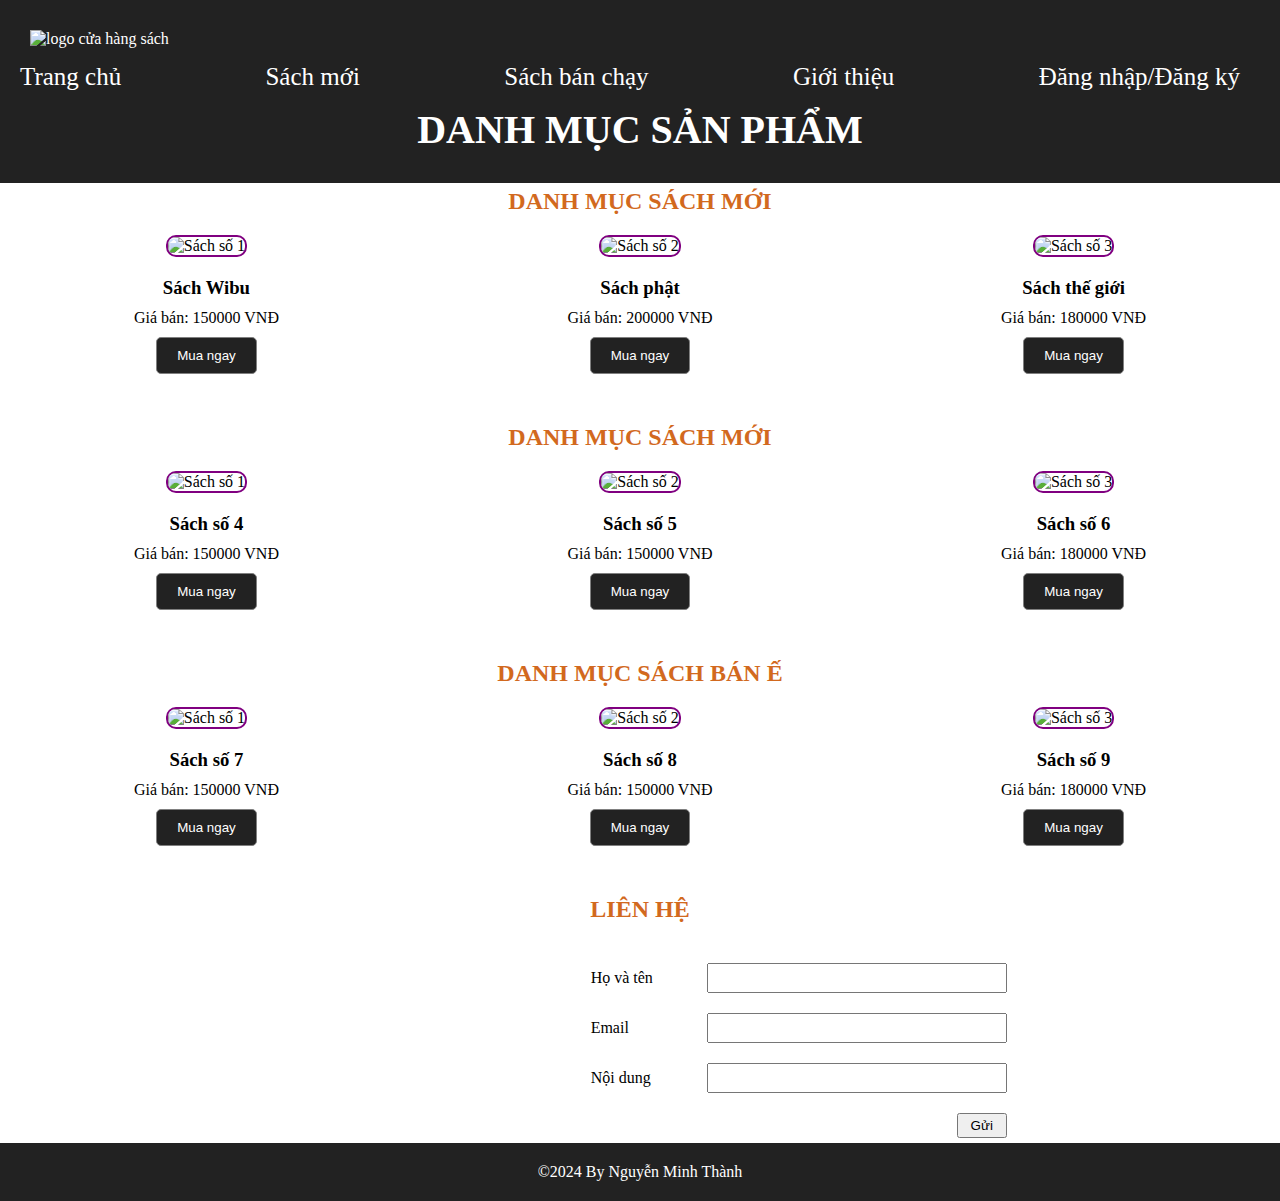
==== index.html @ 5bf8fc8a "Update and rename bansach.html to index.html" ====
<!DOCTYPE html>
<html lang="en">
<head>
    <meta charset="UTF-8">
    <meta name="viewport" content="width=device-width, initial-scale=1.0">
    <title>Cửa hàng sách</title>
    <link rel="stylesheet" href="sanpham.css">
</head>
<body>
    <header>
        <div id="logo">
            <img src="images/images/logo.png" alt="logo cửa hàng sách">
        </div>
        <nav>
            <ul>
                <li><a href="">Trang chủ</a></li>
                <li><a href="">Sách mới</a></li>
                <li><a href="">Sách bán chạy</a></li>
                <li><a href="">Giới thiệu</a></li>
                <li><a href="">Đăng nhập/Đăng ký</a></li>
            </ul>
        </nav>
        <h1>Danh mục sản phẩm</h1>
    </header>
    <main>
        <!--Section 1-->
        <section class="section">
            <h2>Danh mục sách mới</h2>
            <div class="products">
                <!--Sản phẩm số 1-->
                <div class="product">
                    <img src="images/images/sach1.jpg" alt="Sách số 1">
                    <h3>Sách Wibu</h3>
                    <p>Giá bán: 150000 VNĐ</p>
                    <button>Mua ngay</button>
                </div>
                <!--Sản phẩm số 2-->
                <div class="product">
                    <img src="images/images/sach2.jpg" alt="Sách số 2">
                    <h3>Sách phật</h3>
                    <p>Giá bán: 200000 VNĐ</p>
                    <button>Mua ngay</button>
                </div>
                <!--Sản phẩm số 3-->
                <div class="product">
                    <img src="images/images/sach3.jpg" alt="Sách số 3">
                    <h3>Sách thế giới</h3>
                    <p>Giá bán: 180000 VNĐ</p>
                    <button>Mua ngay</button>
                </div>
            </div>
        </section>
        <!--Section 2-->
        <section class="section">
            <h2>Danh mục sách mới</h2>
            <div class="products">
                <!--Sản phẩm số 4-->
                <div class="product">
                    <img src="images/images/sach4.jpg" alt="Sách số 1">
                    <h3>Sách số 4</h3>
                    <p>Giá bán: 150000 VNĐ</p>
                    <button>Mua ngay</button>
                </div>
                <!--Sản phẩm số 5-->
                <div class="product">
                    <img src="images/images/sach5.jpg" alt="Sách số 2">
                    <h3>Sách số 5</h3>
                    <p>Giá bán: 150000 VNĐ</p>
                    <button>Mua ngay</button>
                </div>
                <!--Sản phẩm số 6-->
                <div class="product">
                    <img src="images/images/sach6.jpg" alt="Sách số 3">
                    <h3>Sách số 6</h3>
                    <p>Giá bán: 180000 VNĐ</p>
                    <button>Mua ngay</button>
                </div>
            </div>
            <!--Section 3-->
        <section class="section">
            <h2>Danh mục sách bán ế</h2>
            <div class="products">
                <!--Sản phẩm số 7-->
                <div class="product">
                    <img src="images/images/sach7.jpg" alt="Sách số 1">
                    <h3>Sách số 7</h3>
                    <p>Giá bán: 150000 VNĐ</p>
                    <button>Mua ngay</button>
                </div>
                <!--Sản phẩm số 8-->
                <div class="product">
                    <img src="images/images/sach8.jpg" alt="Sách số 2">
                    <h3>Sách số 8</h3>
                    <p>Giá bán: 150000 VNĐ</p>
                    <button>Mua ngay</button>
                </div>
                <!--Sản phẩm số 9-->
                <div class="product">
                    <img src="images/images/sach9.jpg" alt="Sách số 3">
                    <h3>Sách số 9</h3>
                    <p>Giá bán: 180000 VNĐ</p>
                    <button>Mua ngay</button>
                </div>
            </div>
        </section>
        <!--Section 4-->
        <section class="section">
            <h2>Liên hệ</h2>
            <form action="">
                <lebel for="">Họ và tên</lebel>
                <input type="text" name="name" id="name"><br>
                <label for="email">Email</label>
                <input type="text" name="email" id="email"><br>
                <label for="message">Nội dung</label>
                <input type="text" name="message" id="message"><br>
                <button type="sumbit">Gửi</button>
            </form>
        </section>
            </main>
            <footer>
            &copy;2024 By Nguyễn Minh Thành
        </footer>
</body>
</html>
---- sanpham.css ----
*{
    margin: 0;
    padding: 0;
    box-sizing: border-box;
}
#logo img{
    width: 5%;
    height: auto;
    margin-top: 10px;
    margin-left: 10px;
}
header{
    background-color: #222;
    color: #fff;
    padding: 20px;
}
nav ul{
    list-style: none;
    display: flex;
    justify-content: space-between;
}
nav li{
    margin-right: 20px;
    margin-top: 15px;
}
nav a{
    text-decoration: none;
    color: #fff;
    font-size: 25px;
}
nav li:hover{
    background-color: brown;
    padding: 5px;
    border-radius: 10px;
}
h1{
    font-size: 40px;
    text-align: center;
    text-transform: uppercase;
    padding: 10px;
    margin-top: 5px;
}
main{
    padding: 5px;
}
.section{
    text-align: center;
}
.section p{
    text-align: center;
}
.section h2{
    text-transform: uppercase;
    text-align: center;
    color: chocolate;
    margin-bottom: 20px;
}
.products{
    display: flex;
    flex-wrap: wrap;
    justify-content: space-between;
}
.product{
    width: calc(33.3% - 20px);
    margin-bottom: 50px;
    text-align: center;
}
.product img{
    width: 100%;
    border: 2px solid purple;
    margin-bottom: 20px;
    border-radius: 10px;
}
.product h3{
    margin: 0;
}
.product p{
    margin: 10px 0;
}
.product button{
    background-color: #222;
    color: #fff;
    border: 1px solid gray;
    border-radius: 5px;
    padding: 10px 20px;
    cursor: pointer;
}
.section form{
    margin-left: 25%;
}
.section form input{
    margin-left: 50px;
    width: 300px;
    height: 30px;
    margin-top: 20px;
}
#email{
    margin-left: 74px;
}
#message{
    margin-left: 52px;
}
.section form button{
    margin-top: 20px;
    width: 50px;
    height: 25px;
    margin-left: 366px;
}
footer{
    background-color: #222;
    color: #fff;
    padding: 20px;
    text-align: center;
}
@media screen and(max-width: 768px){
    header{
        padding: 10px;
    }
    mav ul{
        flex-wrap: wrap;
    }
    nav li{
        margin-right: 10px;
        margin-bottom: 10px;
    }
    .products{
        flex-wrap: wrap;
    }
    .product{
        width: calc(100%/2 - 10px);
        margin-bottom: 30px;
    }
}
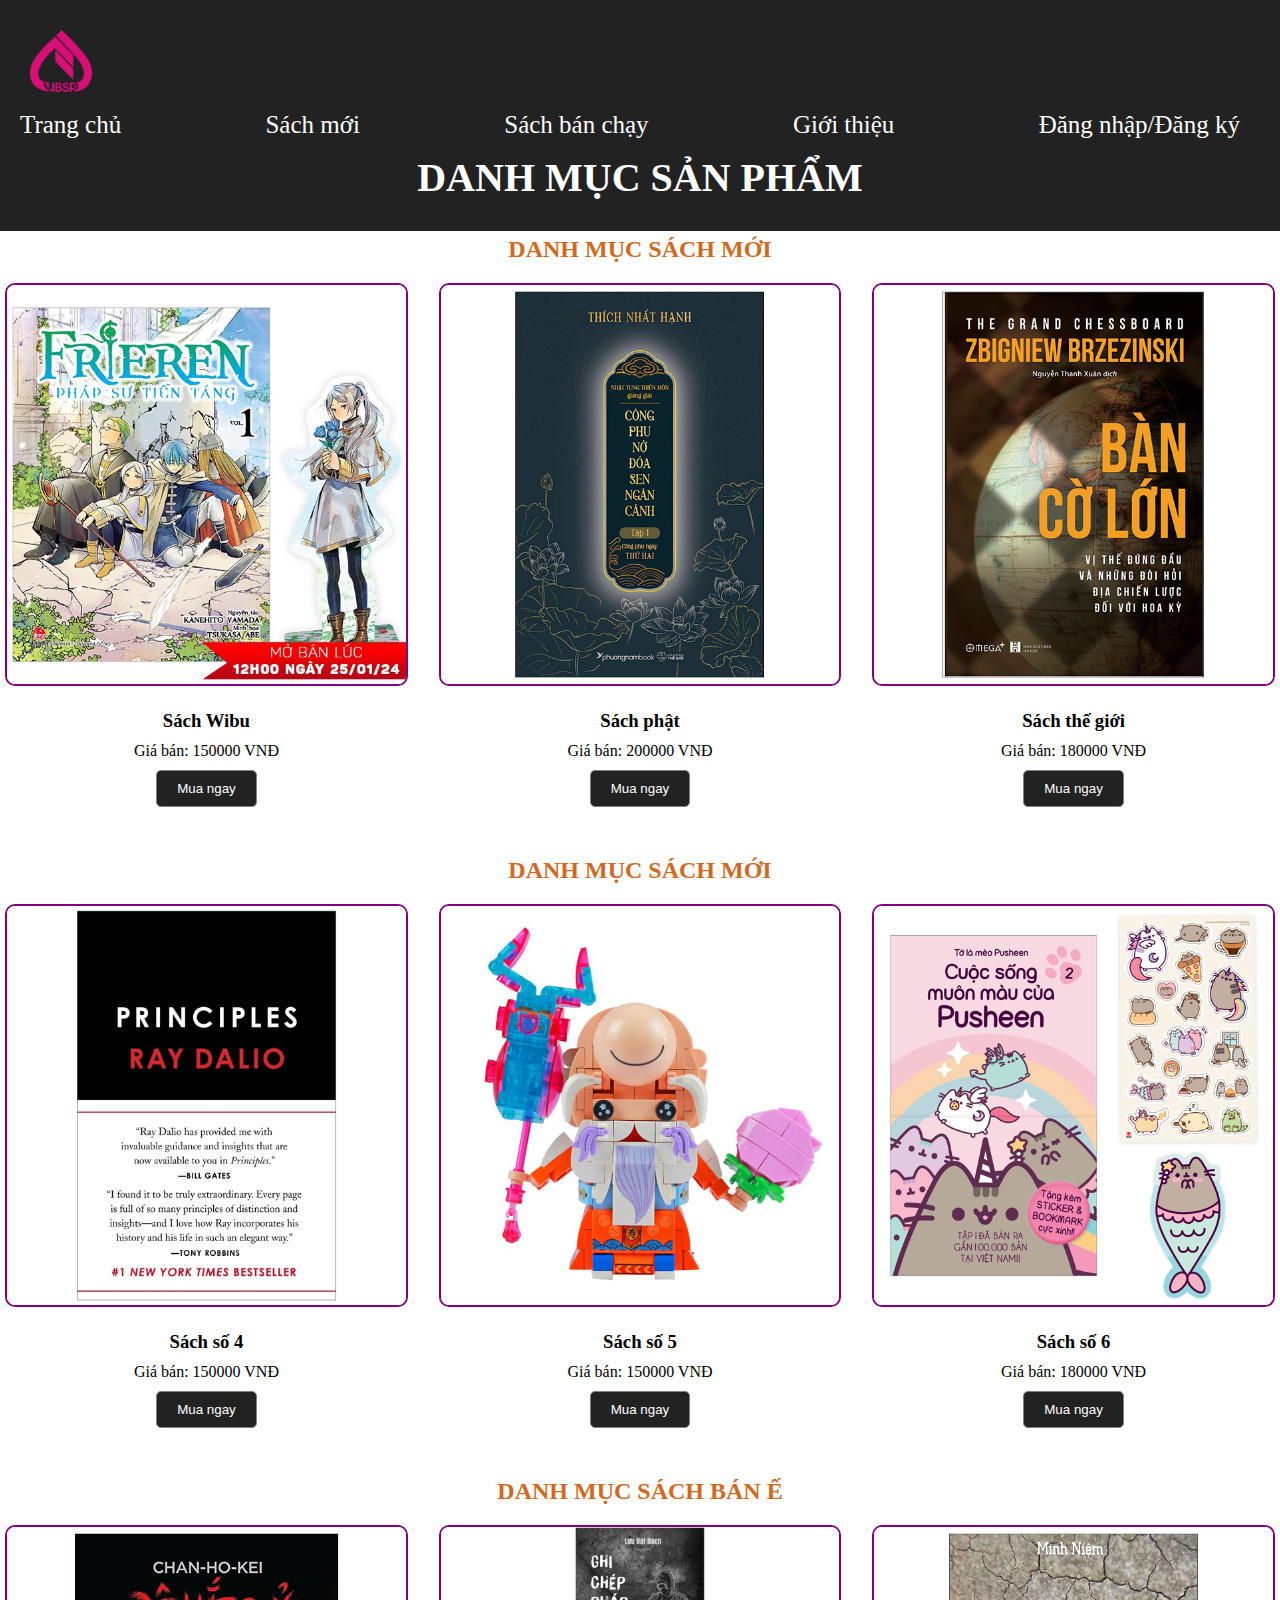
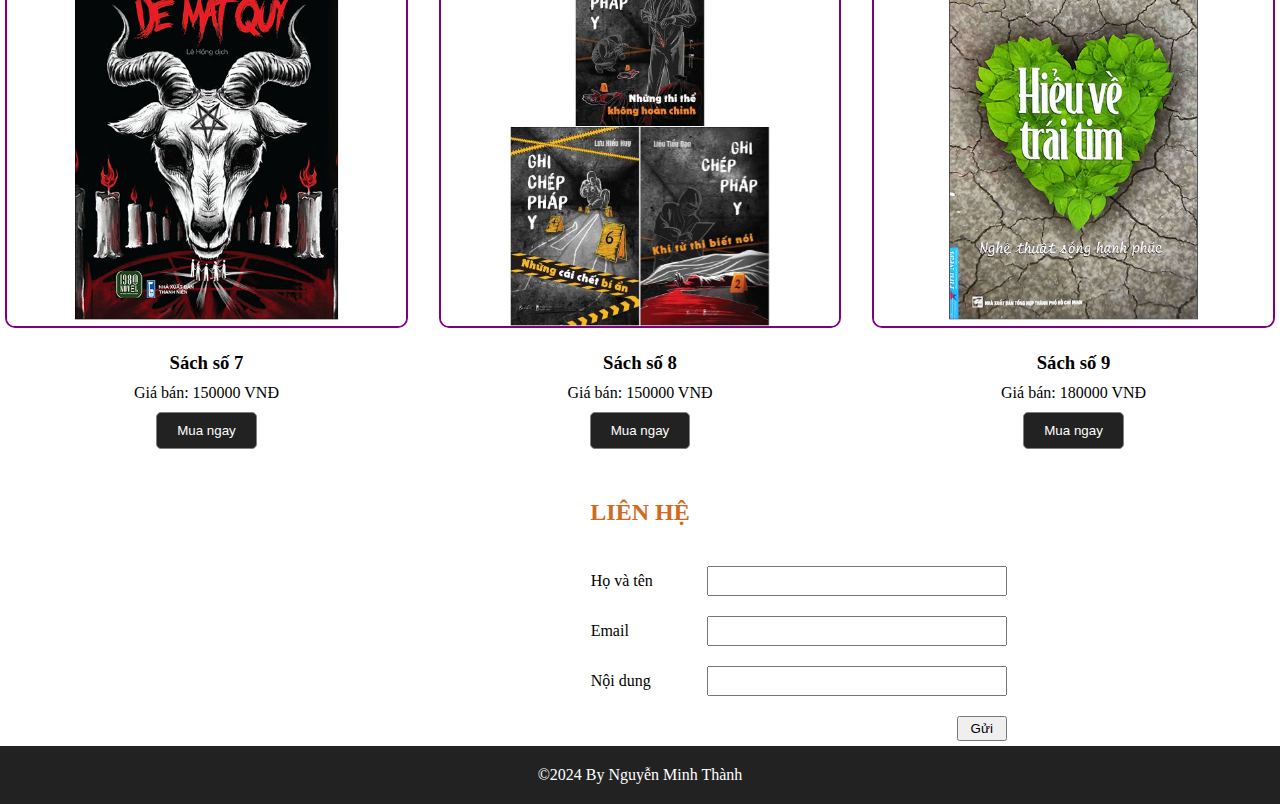
==== commit 4eba5b11: "Update index.html" ====
--- a/index.html
+++ b/index.html
@@ -9,7 +9,7 @@
 <body>
     <header>
         <div id="logo">
-            <img src="images/images/logo.png" alt="logo cửa hàng sách">
+            <img src="./logo.png" alt="logo cửa hàng sách">
         </div>
         <nav>
             <ul>
@@ -29,21 +29,21 @@
             <div class="products">
                 <!--Sản phẩm số 1-->
                 <div class="product">
-                    <img src="images/images/sach1.jpg" alt="Sách số 1">
+                    <img src="./sach1.jpg" alt="Sách số 1">
                     <h3>Sách Wibu</h3>
                     <p>Giá bán: 150000 VNĐ</p>
                     <button>Mua ngay</button>
                 </div>
                 <!--Sản phẩm số 2-->
                 <div class="product">
-                    <img src="images/images/sach2.jpg" alt="Sách số 2">
+                    <img src="./sach2.jpg" alt="Sách số 2">
                     <h3>Sách phật</h3>
                     <p>Giá bán: 200000 VNĐ</p>
                     <button>Mua ngay</button>
                 </div>
                 <!--Sản phẩm số 3-->
                 <div class="product">
-                    <img src="images/images/sach3.jpg" alt="Sách số 3">
+                    <img src="./sach3.jpg" alt="Sách số 3">
                     <h3>Sách thế giới</h3>
                     <p>Giá bán: 180000 VNĐ</p>
                     <button>Mua ngay</button>
@@ -56,21 +56,21 @@
             <div class="products">
                 <!--Sản phẩm số 4-->
                 <div class="product">
-                    <img src="images/images/sach4.jpg" alt="Sách số 1">
+                    <img src="./sach4.jpg" alt="Sách số 1">
                     <h3>Sách số 4</h3>
                     <p>Giá bán: 150000 VNĐ</p>
                     <button>Mua ngay</button>
                 </div>
                 <!--Sản phẩm số 5-->
                 <div class="product">
-                    <img src="images/images/sach5.jpg" alt="Sách số 2">
+                    <img src="./sach5.jpg" alt="Sách số 2">
                     <h3>Sách số 5</h3>
                     <p>Giá bán: 150000 VNĐ</p>
                     <button>Mua ngay</button>
                 </div>
                 <!--Sản phẩm số 6-->
                 <div class="product">
-                    <img src="images/images/sach6.jpg" alt="Sách số 3">
+                    <img src="./sach6.jpg" alt="Sách số 3">
                     <h3>Sách số 6</h3>
                     <p>Giá bán: 180000 VNĐ</p>
                     <button>Mua ngay</button>
@@ -82,21 +82,21 @@
             <div class="products">
                 <!--Sản phẩm số 7-->
                 <div class="product">
-                    <img src="images/images/sach7.jpg" alt="Sách số 1">
+                    <img src="./sach7.jpg" alt="Sách số 1">
                     <h3>Sách số 7</h3>
                     <p>Giá bán: 150000 VNĐ</p>
                     <button>Mua ngay</button>
                 </div>
                 <!--Sản phẩm số 8-->
                 <div class="product">
-                    <img src="images/images/sach8.jpg" alt="Sách số 2">
+                    <img src="./sach8.jpg" alt="Sách số 2">
                     <h3>Sách số 8</h3>
                     <p>Giá bán: 150000 VNĐ</p>
                     <button>Mua ngay</button>
                 </div>
                 <!--Sản phẩm số 9-->
                 <div class="product">
-                    <img src="images/images/sach9.jpg" alt="Sách số 3">
+                    <img src="./sach9.jpg" alt="Sách số 3">
                     <h3>Sách số 9</h3>
                     <p>Giá bán: 180000 VNĐ</p>
                     <button>Mua ngay</button>
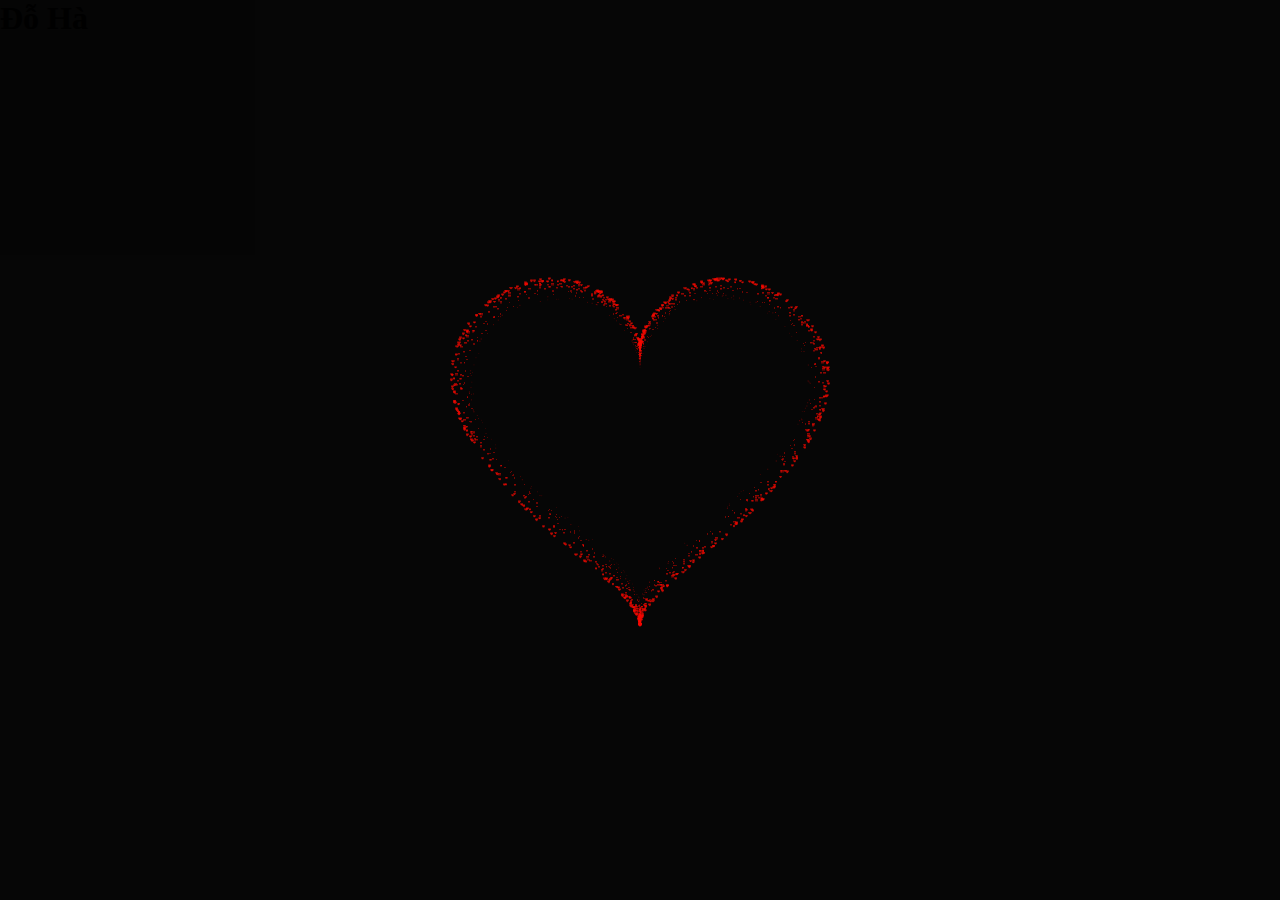
==== commit e3c731fe: "Update index.html" ====
--- a/index.html
+++ b/index.html
@@ -1,124 +1,259 @@
-<!DOCTYPE html>
-<html lang="en">
-<head>
-    <meta charset="UTF-8">
-    <meta name="viewport" content="width=device-width, initial-scale=1.0">
-    <title>Cửa hàng sách</title>
-    <link rel="stylesheet" href="sanpham.css">
-</head>
-<body>
-    <header>
-        <div id="logo">
-            <img src="./logo.png" alt="logo cửa hàng sách">
-        </div>
-        <nav>
-            <ul>
-                <li><a href="">Trang chủ</a></li>
-                <li><a href="">Sách mới</a></li>
-                <li><a href="">Sách bán chạy</a></li>
-                <li><a href="">Giới thiệu</a></li>
-                <li><a href="">Đăng nhập/Đăng ký</a></li>
-            </ul>
-        </nav>
-        <h1>Danh mục sản phẩm</h1>
-    </header>
-    <main>
-        <!--Section 1-->
-        <section class="section">
-            <h2>Danh mục sách mới</h2>
-            <div class="products">
-                <!--Sản phẩm số 1-->
-                <div class="product">
-                    <img src="./sach1.jpg" alt="Sách số 1">
-                    <h3>Sách Wibu</h3>
-                    <p>Giá bán: 150000 VNĐ</p>
-                    <button>Mua ngay</button>
-                </div>
-                <!--Sản phẩm số 2-->
-                <div class="product">
-                    <img src="./sach2.jpg" alt="Sách số 2">
-                    <h3>Sách phật</h3>
-                    <p>Giá bán: 200000 VNĐ</p>
-                    <button>Mua ngay</button>
-                </div>
-                <!--Sản phẩm số 3-->
-                <div class="product">
-                    <img src="./sach3.jpg" alt="Sách số 3">
-                    <h3>Sách thế giới</h3>
-                    <p>Giá bán: 180000 VNĐ</p>
-                    <button>Mua ngay</button>
-                </div>
-            </div>
-        </section>
-        <!--Section 2-->
-        <section class="section">
-            <h2>Danh mục sách mới</h2>
-            <div class="products">
-                <!--Sản phẩm số 4-->
-                <div class="product">
-                    <img src="./sach4.jpg" alt="Sách số 1">
-                    <h3>Sách số 4</h3>
-                    <p>Giá bán: 150000 VNĐ</p>
-                    <button>Mua ngay</button>
-                </div>
-                <!--Sản phẩm số 5-->
-                <div class="product">
-                    <img src="./sach5.jpg" alt="Sách số 2">
-                    <h3>Sách số 5</h3>
-                    <p>Giá bán: 150000 VNĐ</p>
-                    <button>Mua ngay</button>
-                </div>
-                <!--Sản phẩm số 6-->
-                <div class="product">
-                    <img src="./sach6.jpg" alt="Sách số 3">
-                    <h3>Sách số 6</h3>
-                    <p>Giá bán: 180000 VNĐ</p>
-                    <button>Mua ngay</button>
-                </div>
-            </div>
-            <!--Section 3-->
-        <section class="section">
-            <h2>Danh mục sách bán ế</h2>
-            <div class="products">
-                <!--Sản phẩm số 7-->
-                <div class="product">
-                    <img src="./sach7.jpg" alt="Sách số 1">
-                    <h3>Sách số 7</h3>
-                    <p>Giá bán: 150000 VNĐ</p>
-                    <button>Mua ngay</button>
-                </div>
-                <!--Sản phẩm số 8-->
-                <div class="product">
-                    <img src="./sach8.jpg" alt="Sách số 2">
-                    <h3>Sách số 8</h3>
-                    <p>Giá bán: 150000 VNĐ</p>
-                    <button>Mua ngay</button>
-                </div>
-                <!--Sản phẩm số 9-->
-                <div class="product">
-                    <img src="./sach9.jpg" alt="Sách số 3">
-                    <h3>Sách số 9</h3>
-                    <p>Giá bán: 180000 VNĐ</p>
-                    <button>Mua ngay</button>
-                </div>
-            </div>
-        </section>
-        <!--Section 4-->
-        <section class="section">
-            <h2>Liên hệ</h2>
-            <form action="">
-                <lebel for="">Họ và tên</lebel>
-                <input type="text" name="name" id="name"><br>
-                <label for="email">Email</label>
-                <input type="text" name="email" id="email"><br>
-                <label for="message">Nội dung</label>
-                <input type="text" name="message" id="message"><br>
-                <button type="sumbit">Gửi</button>
-            </form>
-        </section>
-            </main>
-            <footer>
-            &copy;2024 By Nguyễn Minh Thành
-        </footer>
-</body>
-</html>
+<!DOCTYPE HTML PUBLIC "-//W3C//DTD HTML 4.0 Transitional//EN">
+<HTML>
+ <HEAD>
+  <TITLE> MINH IT </TITLE>
+  <META NAME="Generator" CONTENT="EditPlus">
+  <META NAME="Author" CONTENT="">
+  <META NAME="Keywords" CONTENT="">
+  <META NAME="Description" CONTENT="">
+  <link rel="stylesheet" href="style.css">
+  <style>
+  html, body {
+  height: 100%;
+  padding: 0;
+  margin: 0;
+  background: rgba(0, 0, 0, 0.851);
+}
+canvas {
+  position: absolute;
+  width: 100%;
+  height: 100%;
+}
+  </style>
+ </HEAD>
+ <BODY>
+  <div class="box">
+    <canvas id="pinkboard"></canvas>
+   
+  </div>
+    <h1 class="name">Đỗ Hà</h1>
+<script>
+var settings = {
+  particles: {
+    length:   10000, // maximum amount of particles
+    duration:   4, // particle duration in sec
+    velocity: 80, // particle velocity in pixels/sec
+    effect: -1.3, // play with this for a nice effect
+    size:      8, // particle size in pixels
+  },
+};
+/*
+ */
+(function(){var b=0;var c=["ms","moz","webkit","o"];for(var a=0;a<c.length&&!window.requestAnimationFrame;++a){window.requestAnimationFrame=window[c[a]+"RequestAnimationFrame"];window.cancelAnimationFrame=window[c[a]+"CancelAnimationFrame"]||window[c[a]+"CancelRequestAnimationFrame"]}if(!window.requestAnimationFrame){window.requestAnimationFrame=function(h,e){var d=new Date().getTime();var f=Math.max(0,16-(d-b));var g=window.setTimeout(function(){h(d+f)},f);b=d+f;return g}}if(!window.cancelAnimationFrame){window.cancelAnimationFrame=function(d){clearTimeout(d)}}}());
+/*
+ * Point class
+ */
+var Point = (function() {
+  function Point(x, y) {
+    this.x = (typeof x !== 'undefined') ? x : 0;
+    this.y = (typeof y !== 'undefined') ? y : 0;
+  }
+  Point.prototype.clone = function() {
+    return new Point(this.x, this.y);
+  };
+  Point.prototype.length = function(length) {
+    if (typeof length == 'undefined')
+      return Math.sqrt(this.x * this.x + this.y * this.y);
+    this.normalize();
+    this.x *= length;
+    this.y *= length;
+    return this;
+  };
+  Point.prototype.normalize = function() {
+    var length = this.length();
+    this.x /= length;
+    this.y /= length;
+    return this;
+  };
+  return Point;
+})();
+/*
+ * Particle class
+ */
+var Particle = (function() {
+  function Particle() {
+    this.position = new Point();
+    this.velocity = new Point();
+    this.acceleration = new Point();
+    this.age = 0;
+  }
+  Particle.prototype.initialize = function(x, y, dx, dy) {
+    this.position.x = x;
+    this.position.y = y;
+    this.velocity.x = dx;
+    this.velocity.y = dy;
+    this.acceleration.x = dx * settings.particles.effect;
+    this.acceleration.y = dy * settings.particles.effect;
+    this.age = 0;
+  };
+  Particle.prototype.update = function(deltaTime) {
+    this.position.x += this.velocity.x * deltaTime;
+    this.position.y += this.velocity.y * deltaTime;
+    this.velocity.x += this.acceleration.x * deltaTime;
+    this.velocity.y += this.acceleration.y * deltaTime;
+    this.age += deltaTime;
+  };
+  Particle.prototype.draw = function(context, image) {
+    function ease(t) {
+      return (--t) * t * t + 1;
+    }
+    var size = image.width * ease(this.age / settings.particles.duration);
+    context.globalAlpha = 1 - this.age / settings.particles.duration;
+    context.drawImage(image, this.position.x - size / 2, this.position.y - size / 2, size, size);
+  };
+  return Particle;
+})();
+/*
+ * ParticlePool class
+ */
+var ParticlePool = (function() {
+  var particles,
+      firstActive = 0,
+      firstFree   = 0,
+      duration    = settings.particles.duration;
+ 
+  function ParticlePool(length) {
+    // create and populate particle pool
+    particles = new Array(length);
+    for (var i = 0; i < particles.length; i++)
+      particles[i] = new Particle();
+  }
+  ParticlePool.prototype.add = function(x, y, dx, dy) {
+    particles[firstFree].initialize(x, y, dx, dy);
+   
+    // handle circular queue
+    firstFree++;
+    if (firstFree   == particles.length) firstFree   = 0;
+    if (firstActive == firstFree       ) firstActive++;
+    if (firstActive == particles.length) firstActive = 0;
+  };
+  ParticlePool.prototype.update = function(deltaTime) {
+    var i;
+   
+    // update active particles
+    if (firstActive < firstFree) {
+      for (i = firstActive; i < firstFree; i++)
+        particles[i].update(deltaTime);
+    }
+    if (firstFree < firstActive) {
+      for (i = firstActive; i < particles.length; i++)
+        particles[i].update(deltaTime);
+      for (i = 0; i < firstFree; i++)
+        particles[i].update(deltaTime);
+    }
+   
+    // remove inactive particles
+    while (particles[firstActive].age >= duration && firstActive != firstFree) {
+      firstActive++;
+      if (firstActive == particles.length) firstActive = 0;
+    }
+   
+   
+  };
+  ParticlePool.prototype.draw = function(context, image) {
+    // draw active particles
+    if (firstActive < firstFree) {
+      for (i = firstActive; i < firstFree; i++)
+        particles[i].draw(context, image);
+    }
+    if (firstFree < firstActive) {
+      for (i = firstActive; i < particles.length; i++)
+        particles[i].draw(context, image);
+      for (i = 0; i < firstFree; i++)
+        particles[i].draw(context, image);
+    }
+  };
+  return ParticlePool;
+})();
+/*
+ * Putting it all together
+ */
+(function(canvas) {
+  var context = canvas.getContext('2d'),
+      particles = new ParticlePool(settings.particles.length),
+      particleRate = settings.particles.length / settings.particles.duration, // particles/sec
+      time;
+ 
+  // get point on heart with -PI <= t <= PI
+  function pointOnHeart(t) {
+    return new Point(
+      160 * Math.pow(Math.sin(t), 3),
+      130 * Math.cos(t) - 50 * Math.cos(2 * t) - 20 * Math.cos(3 * t) - 10 * Math.cos(4 * t) + 25
+    );
+  }
+ 
+  // creating the particle image using a dummy canvas
+  var image = (function() {
+    var canvas  = document.createElement('canvas'),
+        context = canvas.getContext('2d');
+    canvas.width  = settings.particles.size;
+    canvas.height = settings.particles.size;
+    // helper function to create the path
+    function to(t) {
+      var point = pointOnHeart(t);
+      point.x = settings.particles.size / 2 + point.x * settings.particles.size / 350;
+      point.y = settings.particles.size / 2 - point.y * settings.particles.size / 350;
+      return point;
+    }
+    // create the path
+    context.beginPath();
+    var t = -Math.PI;
+    var point = to(t);
+    context.moveTo(point.x, point.y);
+    while (t < Math.PI) {
+      t += 0.01; // baby steps!
+      point = to(t);
+      context.lineTo(point.x, point.y);
+    }
+    context.closePath();
+    // create the fill
+    context.fillStyle = '#f50b02';
+    context.fill();
+    // create the image
+    var image = new Image();
+    image.src = canvas.toDataURL();
+    return image;
+  })();
+ 
+  // render that thing!
+  function render() {
+    // next animation frame
+    requestAnimationFrame(render);
+   
+    // update time
+    var newTime   = new Date().getTime() / 1000,
+        deltaTime = newTime - (time || newTime);
+    time = newTime;
+   
+    // clear canvas
+    context.clearRect(0, 0, canvas.width, canvas.height);
+   
+    // create new particles
+    var amount = particleRate * deltaTime;
+    for (var i = 0; i < amount; i++) {
+      var pos = pointOnHeart(Math.PI - 2 * Math.PI * Math.random());
+      var dir = pos.clone().length(settings.particles.velocity);
+      particles.add(canvas.width / 2 + pos.x, canvas.height / 2 - pos.y, dir.x, -dir.y);
+    }
+   
+    // update and draw particles
+    particles.update(deltaTime);
+    particles.draw(context, image);
+  }
+ 
+  // handle (re-)sizing of the canvas
+  function onResize() {
+    canvas.width  = canvas.clientWidth;
+    canvas.height = canvas.clientHeight;
+  }
+  window.onresize = onResize;
+ 
+  // delay rendering bootstrap
+  setTimeout(function() {
+    onResize();
+    render();
+  }, 10);
+})(document.getElementById('pinkboard'));
+  </script>
+ </BODY>
+</HTML>
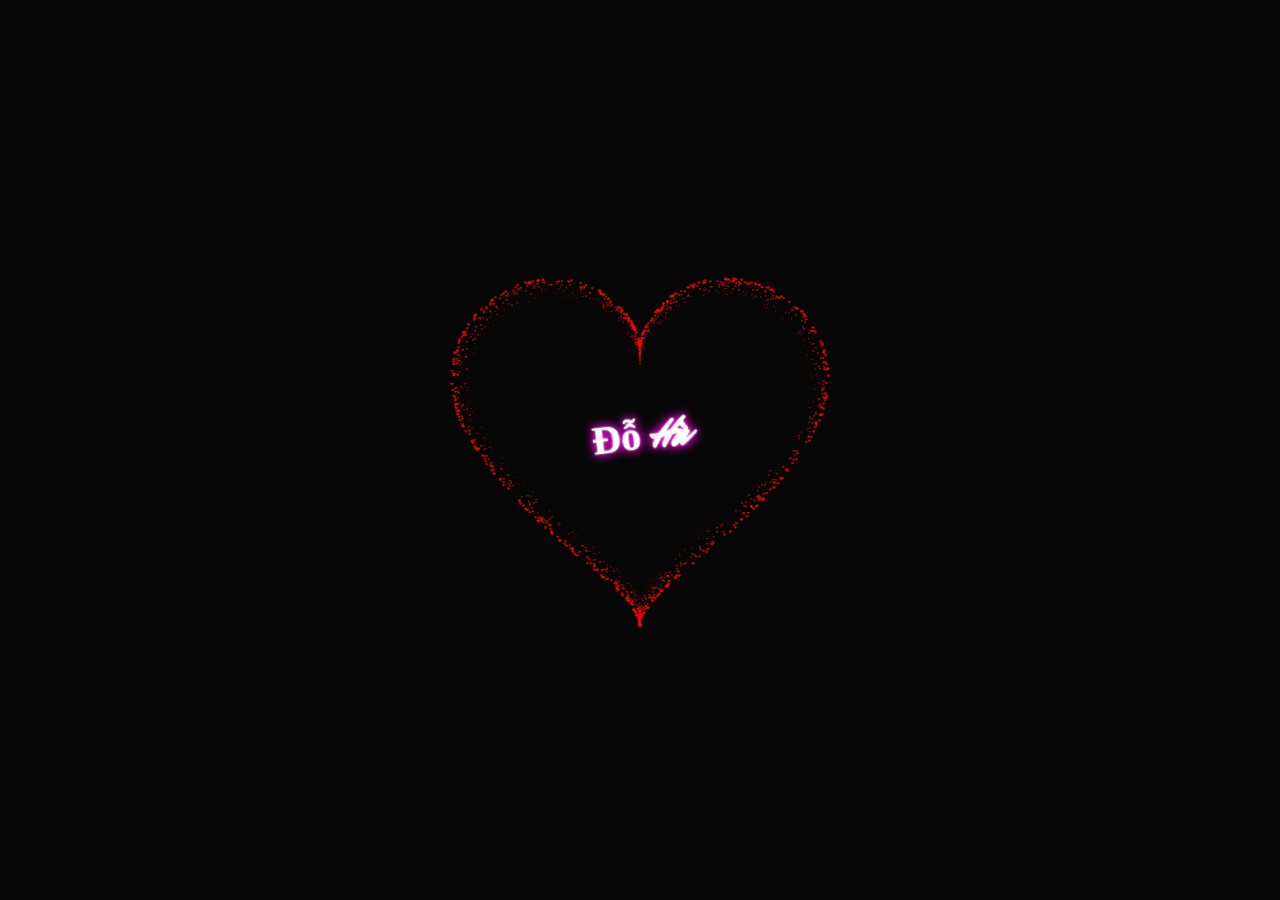
==== commit f03741c8: "Update index.html" ====
--- a/index.html
+++ b/index.html
@@ -1,7 +1,7 @@
 <!DOCTYPE HTML PUBLIC "-//W3C//DTD HTML 4.0 Transitional//EN">
 <HTML>
  <HEAD>
-  <TITLE> MINH IT </TITLE>
+  <TITLE> Minh Thành</TITLE>
   <META NAME="Generator" CONTENT="EditPlus">
   <META NAME="Author" CONTENT="">
   <META NAME="Keywords" CONTENT="">
--- a/style.css
+++ b/style.css
@@ -0,0 +1,75 @@
+@import url('https://fonts.googleapis.com/css2?family=Mr+Dafoe&display=swap');
+@import url('https://fonts.googleapis.com/css2?family=Exo:wght@900&display=swap');
+body {
+	display: flex;
+	justify-content: center;
+	align-items: center;
+	background: #2c3e50
+}
+
+.box {
+	width: 1000px;
+	position: absolute;
+	top: 50%;
+	left: 50%;
+	transform: translate(-50%, -50%);
+	display: flex;
+	flex-direction: column;
+}
+
+#pinkboard {
+	position: relative;
+	margin: auto;
+	height: 750px;
+	width: 750px;
+	animation: animate 1.2s infinite;
+}
+
+#pinkboard:before, #pinkboard:after {
+	content: '';
+	position: absolute;
+	background: #d63031;
+	width: 100px;
+	height: 160px;
+	border-top-left-radius: 50px;
+	border-top-right-radius: 50px;
+}
+
+#pinkboard:before {
+	left: 100px;
+	transform: rotate(-45deg);
+	transform-origin: 0 100%;
+	box-shadow: 0 14px 28px rgba(0,0,0,0.25),
+				0 10px 10px rgba(0,0,0,0.22);
+}
+
+#pinkboard:after {
+	left: 0;
+	transform: rotate(45deg);
+	transform-origin: 100% 100%;
+}
+
+@keyframes animate {
+	0% {
+		transform: scale(1);
+	}
+	30% {
+		transform: scale(.8);
+	}
+	60% {
+		transform: scale(1.2);
+	}
+	100% {
+		transform: scale(1);
+	}
+}
+.name{
+ font-family: 'Mr Dafoe';
+  margin: 0;
+  font-size: 2.5em;
+  margin-top: -0.6em;
+  color: white;
+  text-shadow: 0 0 0.05em #fff, 0 0 0.2em #fe05e1, 0 0 0.3em #fe05e1;
+  transform: rotate(-7deg);
+   z-index:1000
+}
